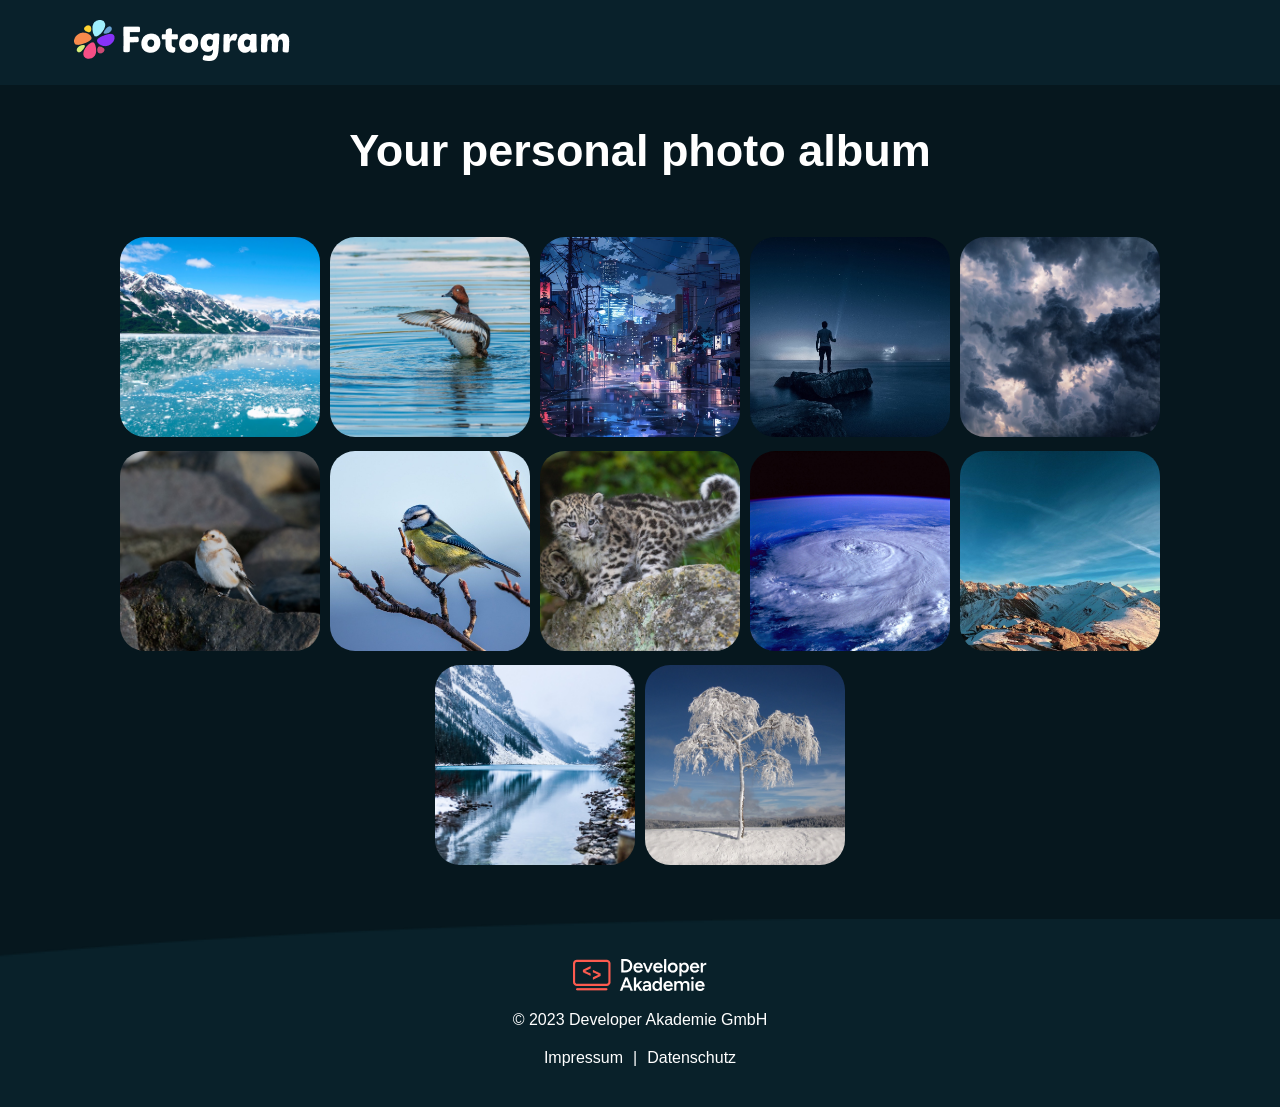
==== index.html @ 87763d23 "fotogram project for DA" ====
<!DOCTYPE html>
<html lang="de">
<head>
  <meta charset="UTF-8" />
  <meta name="viewport" content="width=device-width, initial-scale=1.0" />
  <title>Fotogram</title>
  <link rel="icon" type="image/x-icon" href="assets/img/icons/Logo.png" />
  <link rel="stylesheet" href="./styles/index.css" />
  <script src="script.js" defer></script>
</head>
<body onload="render()">
  <header>
    <div class="container">
      <img src="assets/img/icons/Capa_1.png" alt="logo" class="logo">
    </div>
  </header>
  <main>
    <h1>Your personal photo album</h1>
    <div class="container">
      <div class="main_content"></div>
    </div>
  </main>
  <footer>
    <div class="container footer">
      <img src="assets/img/icons/LogoDA.png" alt="logo Developer Akademie">
      <p>&copy; 2023 Developer Akademie GmbH</p>
      <nav class="law">
        <a href="/impressum.html">Impressum</a> |
        <a href="/datenschutz.html">Datenschutz</a>
      </nav>
    </div>
  </footer>
</body>
</html>
---- styles/index.css ----
@import url('./reset.css');
:root {
  --primary-color: rgb(6, 23, 30);
  --primary-color-opasity: rgba(6, 23, 30, 0.9);
  --background-color-header: rgb(9, 33, 43);
  --secondary-color: rgb(255, 255, 255);
  --arrov-btn-color: rgb(20, 36, 43);
  --arrov-btn-hover-color: rgb(30, 50, 60);
}

/* General */
body {
  display: flex;
  flex-direction: column;
  min-height: 100vh;
  background-color: var(--primary-color);
  color: var(--secondary-color);
}

.container {
  max-width: 1440px;
  width: 90%;
  margin: 0 auto;
  padding: 1rem;
}

/* Header */
header {
  background-color: var(--background-color-header);
  padding: 1rem 0;
}

/* Main */
main {
  flex: 1;
  padding: 4rem 0;
  h1 {
    font-size: 4.5rem;
    margin-bottom: 5rem;
    text-align: center;
  }
}

.main_content {
  display: flex;
  justify-content: center;
  align-items: center;
  flex-wrap: wrap;
  gap: 10px;
  img {
    width: 200px;
    height: 200px;
    object-fit: cover;
    border-radius: 25px;
    cursor: pointer;
    &:hover {
      transform: scale(1.05);
      transition: transform 0.3s ease;
    }
  }
}

/* Footer */
footer {
  background-image: url('../assets/img/icons/Subtract.png');
  background-repeat: no-repeat;
  background-size: cover;
  flex-shrink: 0;
}

.footer {
  display: flex;
  justify-content: center;
  flex-direction: column;
  align-items: center;
  gap: 20px;
  padding: 4rem 0;
}

.law {
  display: flex;
  justify-content: center;
  align-items: center;
  gap: 1rem;
  a {
    cursor: pointer;
  }
}

/* Modal */
.modal {
  position: fixed;
  top: 0;
  left: 0;
  width: 100%;
  height: 100%;
  background-color: var(--primary-color-opasity);
  display: flex;
  justify-content: center;
  align-items: center;
  h3 {
    margin-bottom: 2rem;
  }
  .footer_img {
    width: 400px;
    height: auto;
    object-fit: cover;
    border-radius: 55px;
    margin-bottom: 2rem;
  }
}

.modal_content {
  display: flex;
  flex-direction: column;
  justify-content: center;
  align-items: center;
  background-color: var(--primary-color);
  padding: 4rem;
  border: 1px solid var(--secondary-color);
  border-radius: 3rem;
  max-width: 600px;
  width: 100%;
  height: 600px;
}

.modal_header {
  display: flex;
  justify-content: space-between;
  align-items: center;
  width: 100%;
  margin-bottom: 2rem;
  button {
    background-color: transparent;
    border: none;
    color: var(--secondary-color);
    font-size: 1.5rem;
    cursor: pointer;
  }
}

.modal_img {
  width: 100%;
  height: 300px;
  object-fit: cover;
  border-radius: 5px;
  margin-bottom: 8rem;
}

.close_btn {
  background-color: transparent;
  border: none;
  color: var(--secondary-color);
  font-size: 1.5rem;
  cursor: pointer;
}

.btn_left {
  transform: rotate(180deg);
}

.modal_slides_info {
  text-align: center;
  width: 50px;
  padding: 0;
}

.modal_footer {
  display: flex;
  align-items: center;
  justify-content: center;
  gap: 4rem;
  button {
    display: flex;
    align-items: center;
    justify-content: center;
    background-color: var(--arrov-btn-color);
    border-radius: 50%;
    padding: 1rem;
    &:hover {
      background-color: var(--arrov-btn-hover-color);
    }
  }
}

/* Adaptive */
@media screen and (max-width: 920px) {}

@media screen and (max-width: 767px) {}
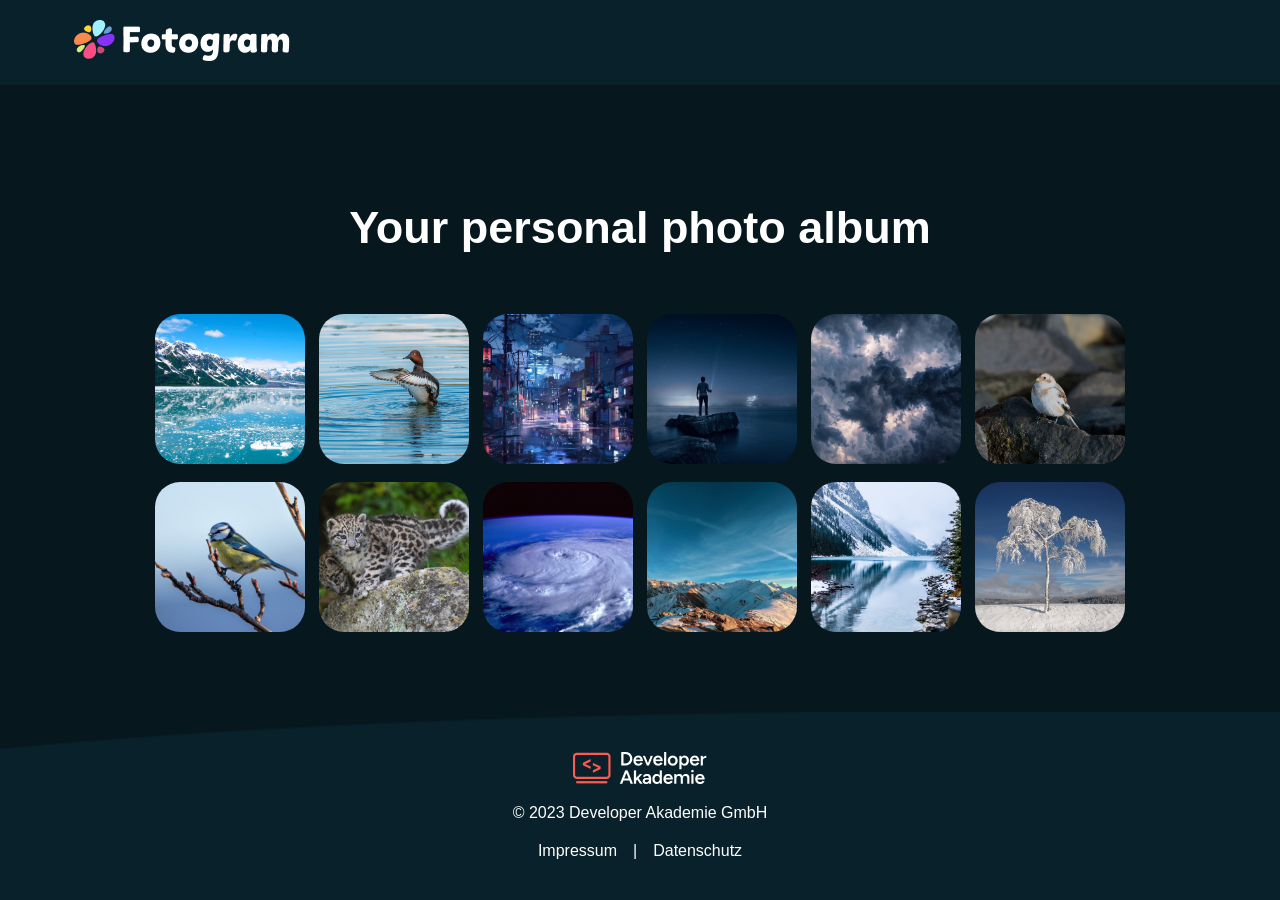
==== commit 2cfafeeb: "added responsive" ====
--- a/index.html
+++ b/index.html
@@ -10,25 +10,25 @@
 </head>
 <body onload="render()">
   <header>
-    <div class="container">
+    <section class="container">
       <img src="assets/img/icons/Capa_1.png" alt="logo" class="logo">
-    </div>
+    </section>
   </header>
   <main>
     <h1>Your personal photo album</h1>
-    <div class="container">
+    <section class="container">
       <div class="main_content"></div>
-    </div>
+    </section>
   </main>
   <footer>
-    <div class="container footer">
+    <section class="container footer">
       <img src="assets/img/icons/LogoDA.png" alt="logo Developer Akademie">
       <p>&copy; 2023 Developer Akademie GmbH</p>
       <nav class="law">
         <a href="/impressum.html">Impressum</a> |
         <a href="/datenschutz.html">Datenschutz</a>
       </nav>
-    </div>
+    </section>
   </footer>
 </body>
 </html>
--- a/styles/index.css
+++ b/styles/index.css
@@ -34,9 +34,13 @@
 main {
   flex: 1;
   padding: 4rem 0;
+  display: flex;
+  flex-direction: column;
+  justify-content: center;
+  align-items: center;
   h1 {
     font-size: 4.5rem;
-    margin-bottom: 5rem;
+    margin: 5rem;
     text-align: center;
   }
 }
@@ -46,10 +50,10 @@
   justify-content: center;
   align-items: center;
   flex-wrap: wrap;
-  gap: 10px;
+  gap: 14px;
   img {
-    width: 200px;
-    height: 200px;
+    width: 150px;
+    height: 150px;
     object-fit: cover;
     border-radius: 25px;
     cursor: pointer;
@@ -81,7 +85,7 @@
   display: flex;
   justify-content: center;
   align-items: center;
-  gap: 1rem;
+  gap: 16px;
   a {
     cursor: pointer;
   }
@@ -101,13 +105,6 @@
   h3 {
     margin-bottom: 2rem;
   }
-  .footer_img {
-    width: 400px;
-    height: auto;
-    object-fit: cover;
-    border-radius: 55px;
-    margin-bottom: 2rem;
-  }
 }
 
 .modal_content {
@@ -118,28 +115,28 @@
   background-color: var(--primary-color);
   padding: 4rem;
   border: 1px solid var(--secondary-color);
-  border-radius: 3rem;
+  border-radius: 30px;
   max-width: 600px;
   width: 100%;
-  height: 600px;
+  max-height: 600px;
+  height: 100%;
 }
 
 .modal_header {
   display: flex;
   justify-content: space-between;
-  align-items: center;
+  align-items: flex-start;
   width: 100%;
   margin-bottom: 2rem;
+  gap: 16px;
   button {
     background-color: transparent;
-    border: none;
     color: var(--secondary-color);
-    font-size: 1.5rem;
     cursor: pointer;
   }
 }
 
-.modal_img {
+.modal_main_img {
   width: 100%;
   height: 300px;
   object-fit: cover;
@@ -149,9 +146,7 @@
 
 .close_btn {
   background-color: transparent;
-  border: none;
   color: var(--secondary-color);
-  font-size: 1.5rem;
   cursor: pointer;
 }
 
@@ -160,6 +155,7 @@
 }
 
 .modal_slides_info {
+  text-wrap: nowrap;
   text-align: center;
   width: 50px;
   padding: 0;
@@ -184,6 +180,34 @@
 }
 
 /* Adaptive */
-@media screen and (max-width: 920px) {}
-
-@media screen and (max-width: 767px) {}+@media screen and (max-width: 820px) {
+  main h1 {
+    font-size: 3.5rem;
+  }
+}
+
+@media screen and (max-width: 640px) {
+  .modal_content {
+    display: flex;
+    flex-direction: column;
+    justify-content: space-between;
+    max-height: 100%;
+    max-width: 100%;
+  }
+  .modal_footer {
+    button {
+      padding: 2rem;
+    }
+    img {
+      width: 30px;
+      height: 30px;
+    }
+  }
+  .close_img {
+    width: 25px;
+    height: 25px;
+  }
+  .modal_slides_info {
+    font-size: 2rem;
+  }
+}
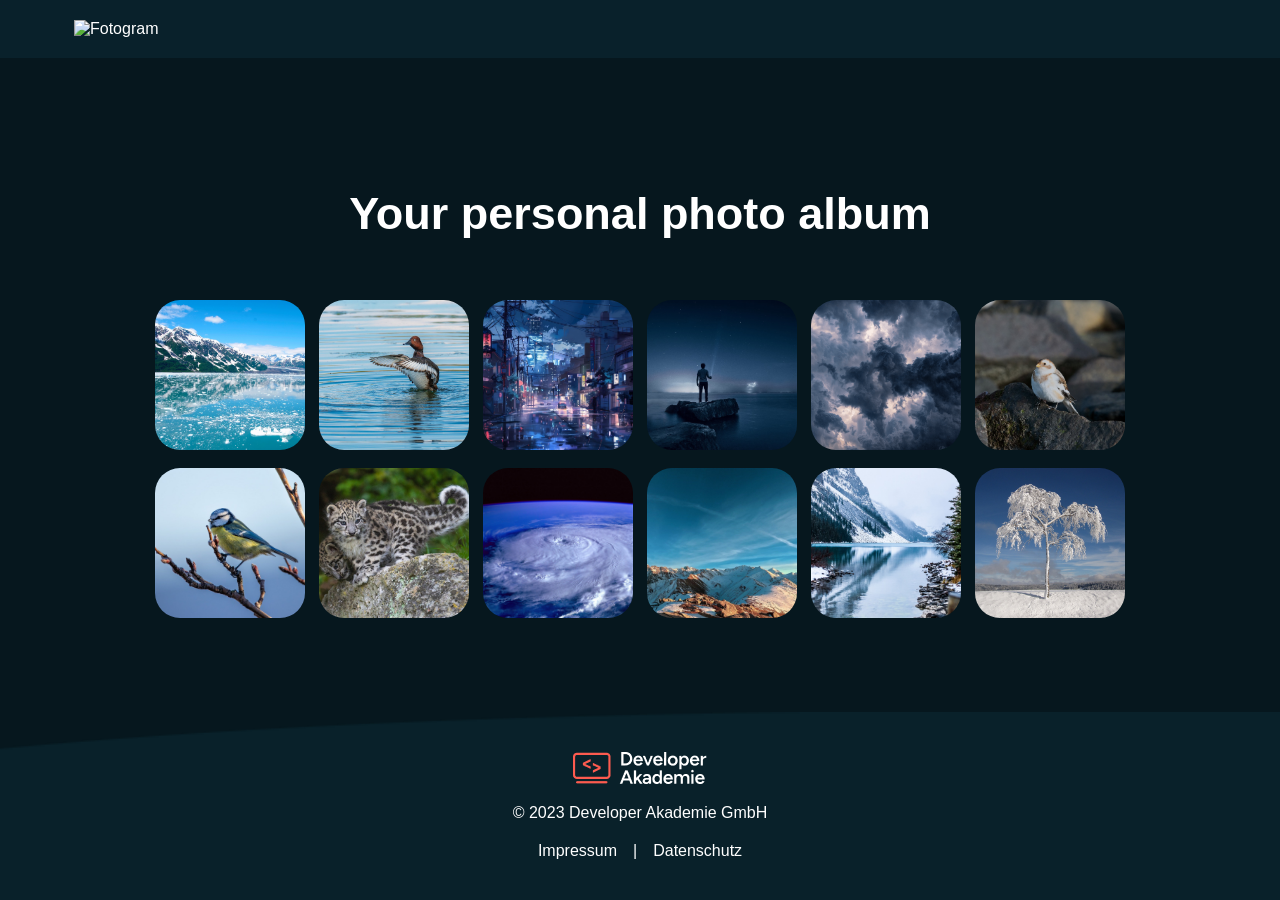
==== commit 232ece35: "change images names" ====
--- a/index.html
+++ b/index.html
@@ -1,34 +1,34 @@
 <!DOCTYPE html>
 <html lang="de">
 <head>
-  <meta charset="UTF-8" />
-  <meta name="viewport" content="width=device-width, initial-scale=1.0" />
+  <meta charset="UTF-8">
+  <meta name="viewport" content="width=device-width, initial-scale=1.0">
   <title>Fotogram</title>
-  <link rel="icon" type="image/x-icon" href="assets/img/icons/Logo.png" />
-  <link rel="stylesheet" href="./styles/index.css" />
+  <link rel="icon" type="image/x-icon" href="assets/img/icons/logo_small.png">
+  <link rel="stylesheet" href="./styles/index.css">
   <script src="script.js" defer></script>
 </head>
 <body onload="render()">
-  <header>
-    <section class="container">
-      <img src="assets/img/icons/Capa_1.png" alt="logo" class="logo">
-    </section>
+  <header class="header">
+    <div class="container">
+      <img src="assets/img/icons/logo.png" alt="Fotogram" class="logo">
+    </div>
   </header>
   <main>
     <h1>Your personal photo album</h1>
-    <section class="container">
+    <div class="container">
       <div class="main_content"></div>
-    </section>
+    </div>
   </main>
   <footer>
-    <section class="container footer">
+    <div class="container footer">
       <img src="assets/img/icons/LogoDA.png" alt="logo Developer Akademie">
       <p>&copy; 2023 Developer Akademie GmbH</p>
       <nav class="law">
-        <a href="/impressum.html">Impressum</a> |
-        <a href="/datenschutz.html">Datenschutz</a>
+        <a href="impressum.html" target="_blank">Impressum</a> |
+        <a href="datenschutz.html" target="_blank">Datenschutz</a>
       </nav>
-    </section>
+    </div>
   </footer>
 </body>
 </html>
--- a/styles/index.css
+++ b/styles/index.css
@@ -25,7 +25,7 @@
 }
 
 /* Header */
-header {
+.header {
   background-color: var(--background-color-header);
   padding: 1rem 0;
 }
@@ -127,7 +127,7 @@
   justify-content: space-between;
   align-items: flex-start;
   width: 100%;
-  margin-bottom: 2rem;
+  margin-bottom: 3rem;
   gap: 16px;
   button {
     background-color: transparent;
@@ -138,10 +138,15 @@
 
 .modal_main_img {
   width: 100%;
-  height: 300px;
-  object-fit: cover;
+  aspect-ratio: 2 / 1;
+  overflow: hidden;
   border-radius: 5px;
   margin-bottom: 8rem;
+  img {
+    width: 100%;
+    height: 100%;
+    object-fit: cover;
+  }
 }
 
 .close_btn {
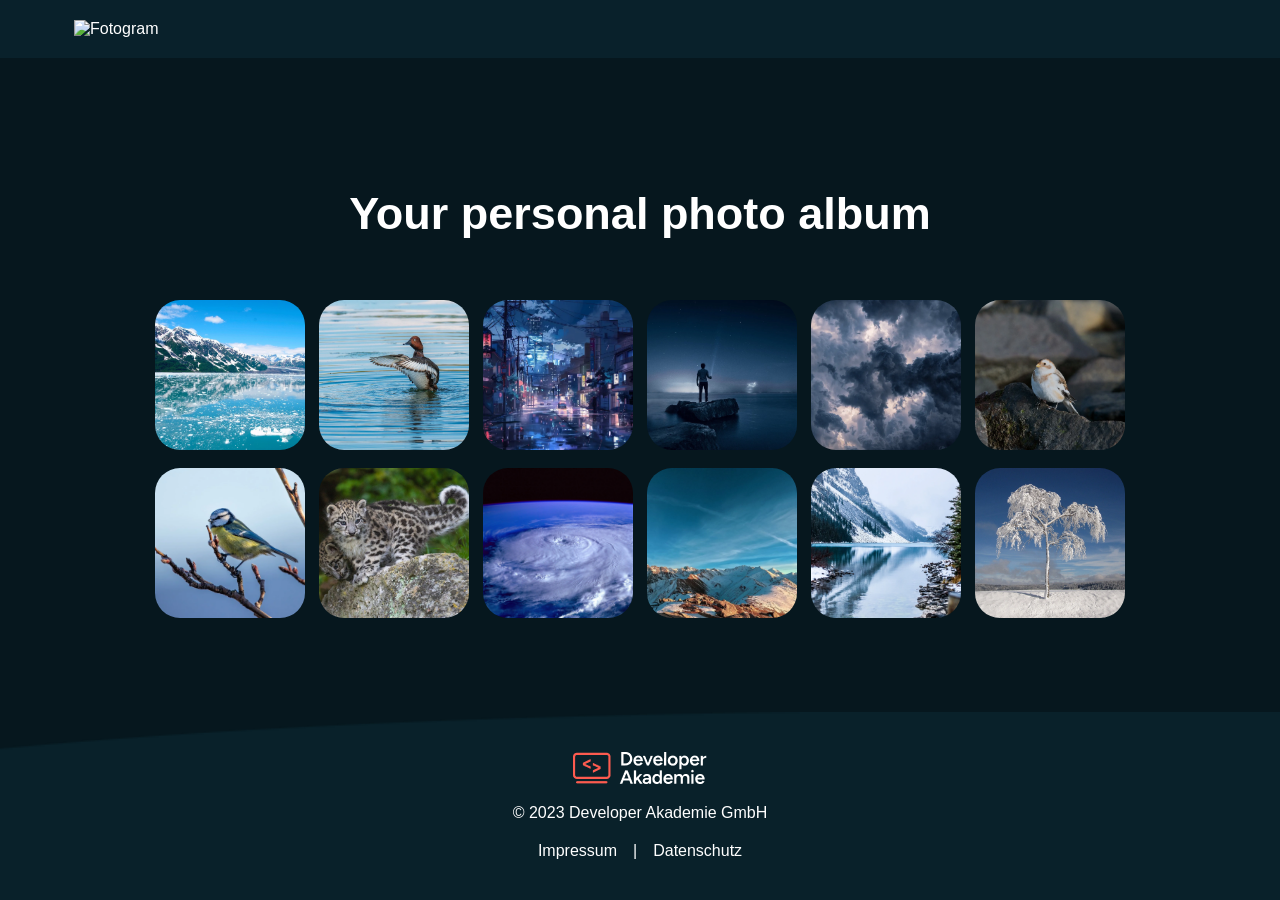
==== commit 13b233d2: "added optimisation" ====
--- a/index.html
+++ b/index.html
@@ -3,6 +3,7 @@
 <head>
   <meta charset="UTF-8">
   <meta name="viewport" content="width=device-width, initial-scale=1.0">
+  <meta name="description" content="Fotogram - photos project">
   <title>Fotogram</title>
   <link rel="icon" type="image/x-icon" href="assets/img/icons/logo_small.png">
   <link rel="stylesheet" href="./styles/index.css">
--- a/styles/index.css
+++ b/styles/index.css
@@ -52,8 +52,7 @@
   flex-wrap: wrap;
   gap: 14px;
   img {
-    width: 150px;
-    height: 150px;
+    aspect-ratio: 1 / 1;
     object-fit: cover;
     border-radius: 25px;
     cursor: pointer;
@@ -102,9 +101,6 @@
   display: flex;
   justify-content: center;
   align-items: center;
-  h3 {
-    margin-bottom: 2rem;
-  }
 }
 
 .modal_content {
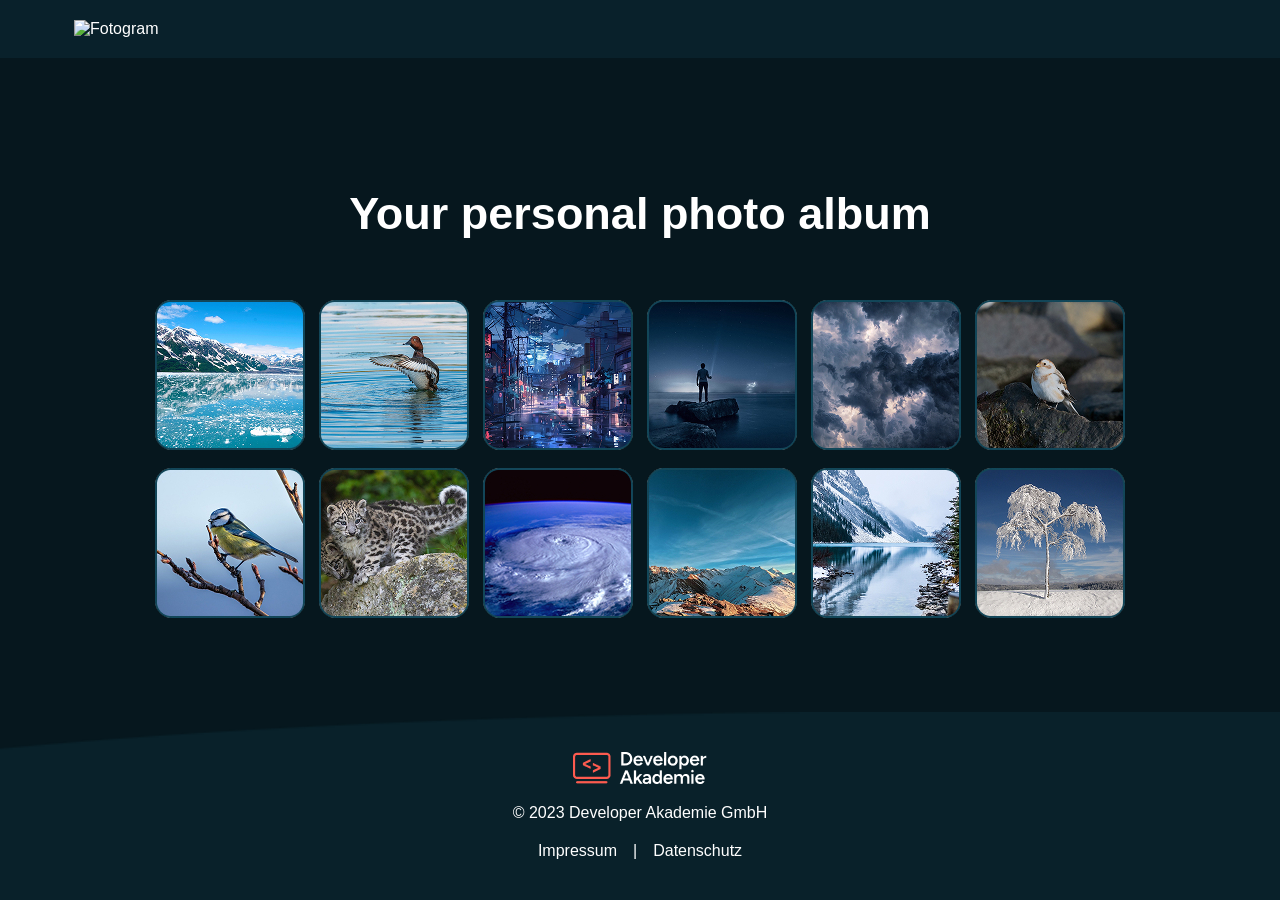
==== commit 4bb4581f: "fixed images" ====
--- a/index.html
+++ b/index.html
@@ -31,5 +31,6 @@
       </nav>
     </div>
   </footer>
+
 </body>
 </html>
--- a/styles/index.css
+++ b/styles/index.css
@@ -54,7 +54,7 @@
   img {
     aspect-ratio: 1 / 1;
     object-fit: cover;
-    border-radius: 25px;
+    border-radius: 17px;
     cursor: pointer;
     &:hover {
       transform: scale(1.05);
